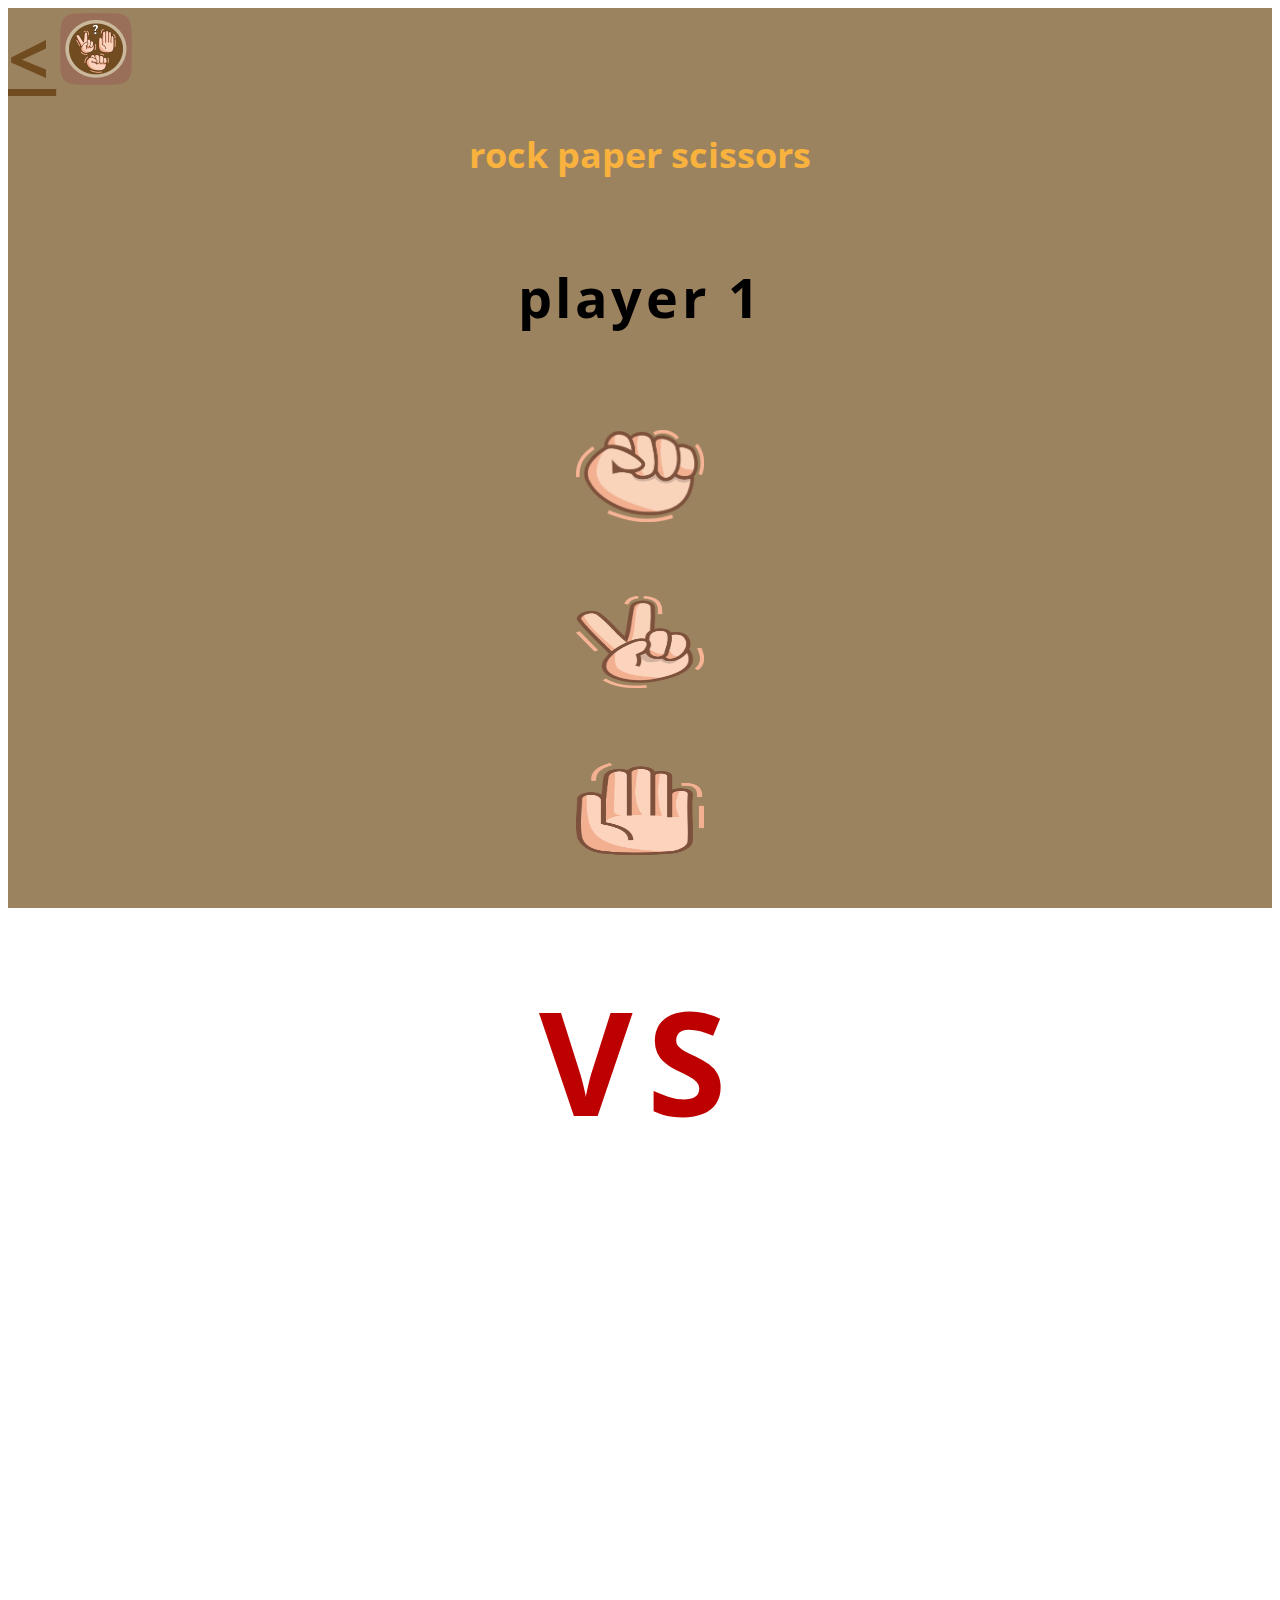
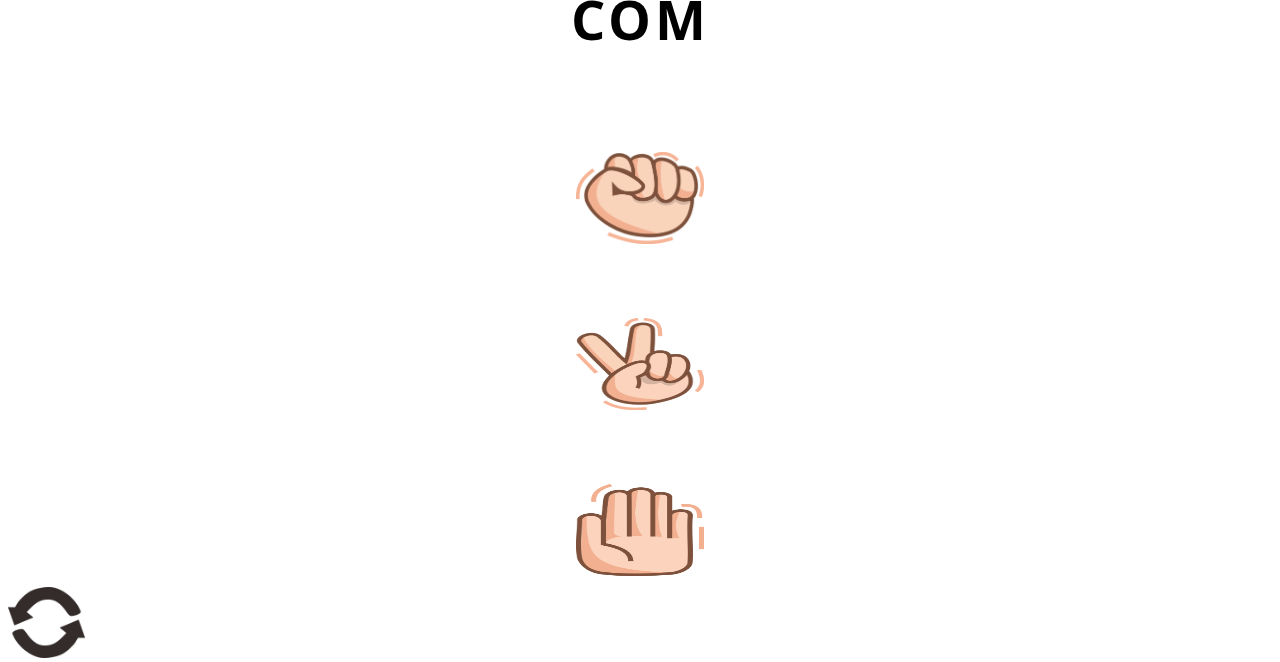
==== challenge-4.html @ 949660da "layout untuk challenge chapter 4" ====
<!DOCTYPE html>
<html lang="en">
<head>
    <meta charset="UTF-8">
    <meta http-equiv="X-UA-Compatible" content="IE=edge">
    <meta name="viewport" content="width=device-width, initial-scale=1.0">
    <title>Challenge 4</title>
    <link href="https://cdn.jsdelivr.net/npm/bootstrap@5.0.2/dist/css/bootstrap.min.css" rel="stylesheet" integrity="sha384-EVSTQN3/azprG1Anm3QDgpJLIm9Nao0Yz1ztcQTwFspd3yD65VohhpuuCOmLASjC" crossorigin="anonymous">
    <script src="https://cdn.jsdelivr.net/npm/bootstrap@5.0.2/dist/js/bootstrap.bundle.min.js" integrity="sha384-MrcW6ZMFYlzcLA8Nl+NtUVF0sA7MsXsP1UyJoMp4YLEuNSfAP+JcXn/tWtIaxVXM" crossorigin="anonymous"></script>
    <link rel="stylesheet" href="style/style2.css">
</head>
<body>
    <section class="rps-bg">
        <div class="row">
            <div class="col-md-6">
            <!-- navbar -->
            <nav class="navbar navbar-expand-lg navbar-light float-left">
                <div class="container text-uppercase">
                <a class="navbar-brand" href="index.html" style="color: #724c21; " ><</a>
                <img src="./assets/image2/suit.png" alt="" style="width: 72px;
                height: 72px;">
                <h1>rock paper scissors</h1>                    
                </div>
            </nav></div>
            <div class="col-md-6"></div>
        </div>
        
        <div class="container">
            <div class="row">
                <!-- untuk player -->
                <div class="col-md-4 text-uppercase player">
                    <h2 class="">player 1</h2>
                    <div class="batu-player" style="padding-top: 5%;">
                        <img src="./assets/image2/batu.png" alt="">
                    </div>
                    <div class="gunting-player" style="padding-top: 5%;">
                        <img src="./assets/image2/gunting.png" alt="">
                    </div>
                    <div class="kertas-player" style="padding-top: 5%;">
                        <img src="./assets/image2/kertas.png" alt="">
                    </div>
                </div>
                <!-- untuk result text -->
                <div class="result-text col-md-4 text-center">
                    <!-- untuk vs -->
                    <div class="vs align-middle">
                        <h1 class="font-bold mx-auto align-middle">VS</h1>
                    </div>
                    <!-- untuk result: win -->
                    <div class="win d-none border border-success rounded bg-success">
                        <p>Player Win</p>
                    </div>
                    <!-- untuk result: lose -->
                    <div class="lose d-none border border-success rounded bg-success">
                        <p>Com Win</p>
                    </div>
                    <!-- untuk result: draw -->
                    <div class="draw d-none border border-success rounded bg-success">
                        <p>draw</p>
                    </div>

                </div>
                <!-- untuk com -->
                <div class="col-md-4 text-uppercase com">
                    <h2>COM</h2>
                    <div class="batu-player" style="padding-top: 5%;">
                        <img src="./assets/image2/batu.png" alt="">
                    </div>
                    <div class="gunting-player" style="padding-top: 5%;">
                        <img src="./assets/image2/gunting.png" alt="">
                    </div>
                    <div class="kertas-player" style="padding-top: 5%;">
                        <img src="./assets/image2/kertas.png" alt="">
                    </div>
                </div>
            </div>

            <!-- Refresh page -->
            <div class="refresh">
                <img src="./assets/image2/refresh.png" alt="" class="rounded mx-auto d-block">
            </div>
        </div>

    </section>
    
</body>
</html>
---- style/style2.css ----
@import url("https://fonts.googleapis.com/css2?family=Open+Sans&display=swap");
@import url("https://fonts.googleapis.com/css2?family=Bebas+Neue&display=swap");

.rps-bg {
  background-size: cover;
  background-position: center;
  height: 100vh;
  position: relative;
  background-color: #9c835f;
}

.navbar a {
  font-family: Open Sans;
  font-style: normal;
  font-weight: bold;
  font-size: 72px;
  line-height: 98px;
  letter-spacing: 0.1em;
  color: #724c21;
}
.navbar h1 {
  font-family: Open Sans;
  font-style: normal;
  font-weight: bold;
  font-size: 36px;
  line-height: 49px;
  text-align: center;
  color: #f9b23d;
}

.player,
.com {
  font-family: Open Sans;
  font-style: normal;
  font-weight: bold;
  font-size: 36px;
  line-height: 49px;
  text-align: center;
  letter-spacing: 0.1em;
  padding-top: 2%;
}

.player img,
.com img {
  width: 128px;
  height: 92px;
}

.vs h1 {
  font-family: Open Sans;
  font-style: normal;
  font-weight: bold;
  font-size: 144px;
  line-height: 196px;
  text-align: center;
  letter-spacing: 0.1em;
  text-transform: uppercase;

  color: #bd0000;
}
.result-text p {
  font-family: Open Sans;
  font-style: normal;
  font-weight: bold;
  font-size: 38px;
  line-height: 52px;
  text-align: center;
  letter-spacing: 0.1em;
  text-transform: uppercase;

  color: #ffffff;
}

.refresh img {
  width: 77px;
  height: 71px;
  left: 681px;
  top: 843px;
}

@media screen and (max-width: 990px) {
  .content,
  .rps-bg {
    width: 100%;
  }
}
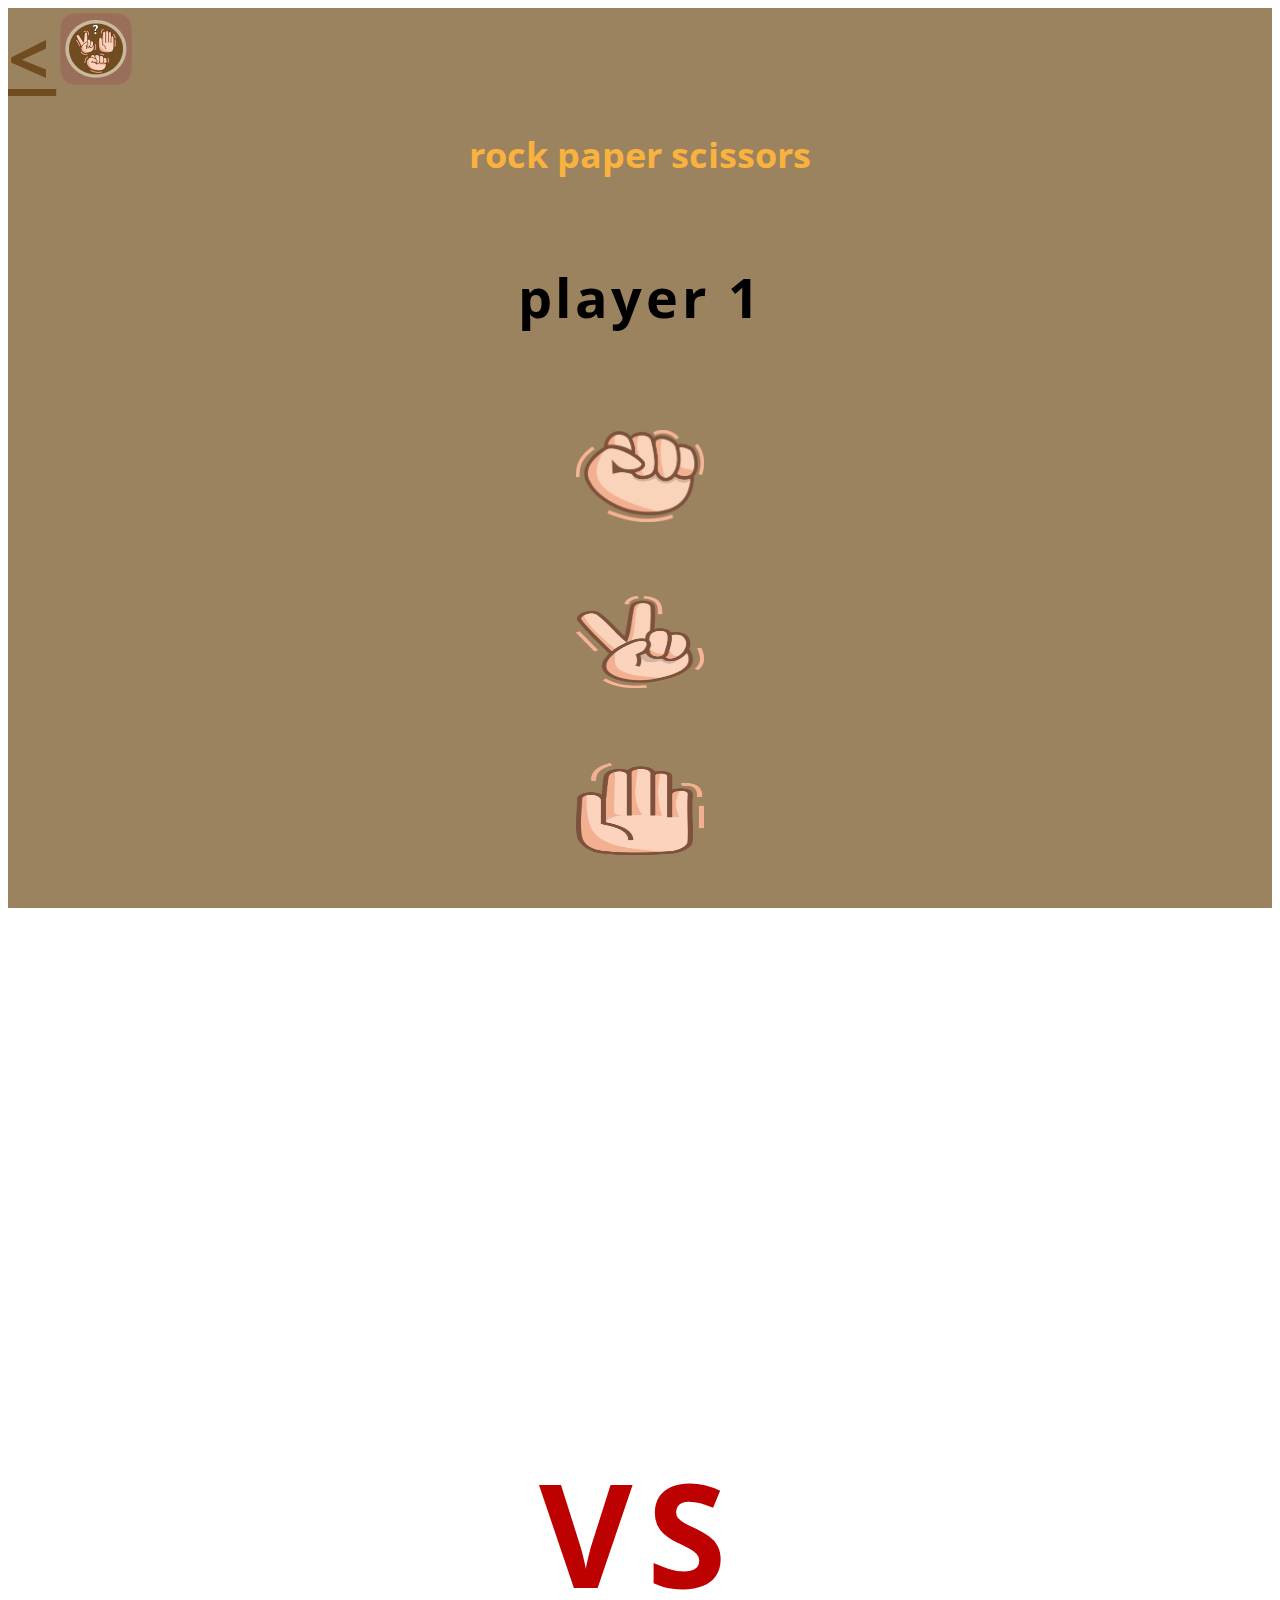
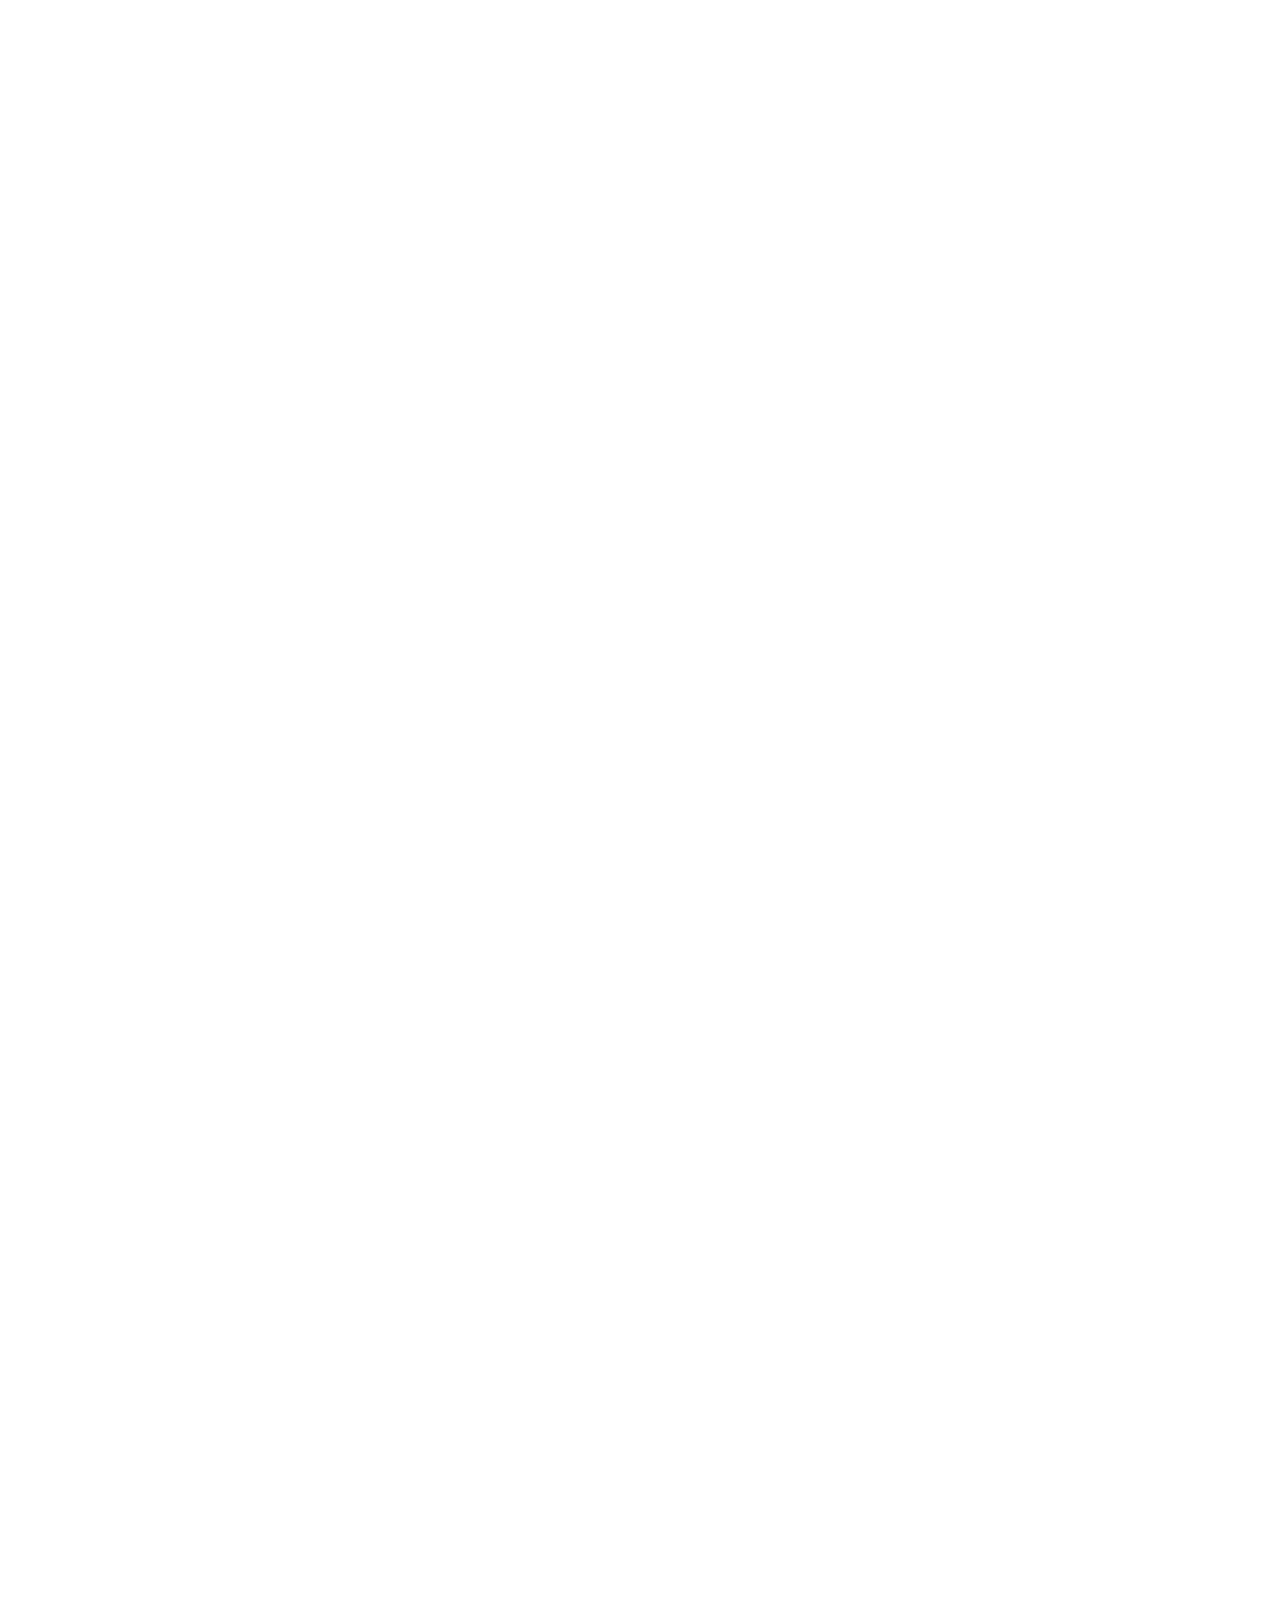
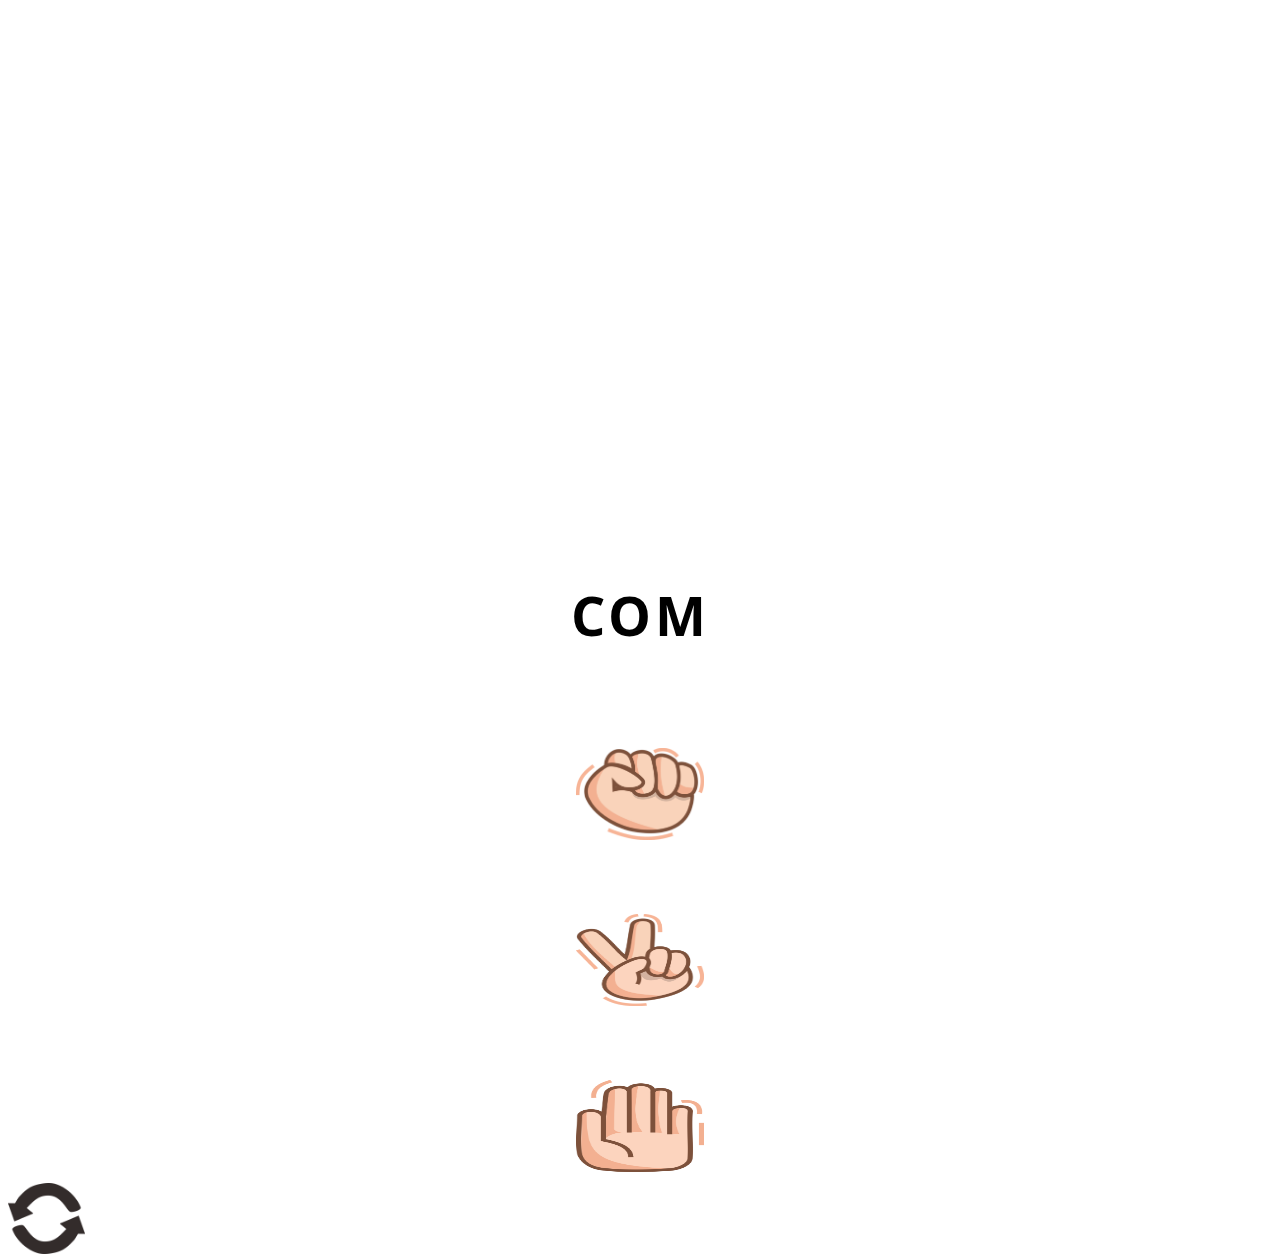
==== commit ceccc6d9: "menampilkan result hasil suit" ====
--- a/challenge-4.html
+++ b/challenge-4.html
@@ -28,7 +28,7 @@
         <div class="container">
             <div class="row">
                 <!-- untuk player -->
-                <div class="col-md-4 text-uppercase player">
+                <div class="col-md-4 text-uppercase player" id="pilihanPlayer">
                     <h2 class="">player 1</h2>
                     <div class="batu-player" style="padding-top: 5%;">
                         <img src="./assets/image2/batu.png" alt="">
@@ -41,47 +41,47 @@
                     </div>
                 </div>
                 <!-- untuk result text -->
-                <div class="result-text col-md-4 text-center">
+                <div class="result-text col-md-4 text-center align-middle">
                     <!-- untuk vs -->
-                    <div class="vs align-middle">
+                    <div class="vs align-middle" id="vs">
                         <h1 class="font-bold mx-auto align-middle">VS</h1>
                     </div>
                     <!-- untuk result: win -->
-                    <div class="win d-none border border-success rounded bg-success">
+                    <div class="win d-none border border-success rounded bg-success" id="win">
                         <p>Player Win</p>
                     </div>
                     <!-- untuk result: lose -->
-                    <div class="lose d-none border border-success rounded bg-success">
+                    <div class="d-none border border-success rounded bg-success" id="lose">
                         <p>Com Win</p>
                     </div>
                     <!-- untuk result: draw -->
-                    <div class="draw d-none border border-success rounded bg-success">
+                    <div class="d-none border border-success rounded bg-success" id="draw">
                         <p>draw</p>
                     </div>
 
                 </div>
                 <!-- untuk com -->
-                <div class="col-md-4 text-uppercase com">
+                <div class="col-md-4 text-uppercase com" id='resultCom'>
                     <h2>COM</h2>
                     <div class="batu-player" style="padding-top: 5%;">
-                        <img src="./assets/image2/batu.png" alt="">
+                        <img src="./assets/image2/batu.png" alt="" id="0">
                     </div>
                     <div class="gunting-player" style="padding-top: 5%;">
-                        <img src="./assets/image2/gunting.png" alt="">
+                        <img src="./assets/image2/gunting.png" alt="" id="1">
                     </div>
                     <div class="kertas-player" style="padding-top: 5%;">
-                        <img src="./assets/image2/kertas.png" alt="">
+                        <img src="./assets/image2/kertas.png" alt="" id="2">
                     </div>
                 </div>
             </div>
 
             <!-- Refresh page -->
             <div class="refresh">
-                <img src="./assets/image2/refresh.png" alt="" class="rounded mx-auto d-block">
+                <img src="./assets/image2/refresh.png" alt="" class="rounded mx-auto d-block" id="refresh">
             </div>
         </div>
 
     </section>
-    
+    <script src="./script.js"></script>
 </body>
 </html>--- a/style/style2.css
+++ b/style/style2.css
@@ -5,6 +5,7 @@
   background-size: cover;
   background-position: center;
   height: 100vh;
+
   position: relative;
   background-color: #9c835f;
 }
@@ -16,7 +17,6 @@
   font-size: 72px;
   line-height: 98px;
   letter-spacing: 0.1em;
-  color: #724c21;
 }
 .navbar h1 {
   font-family: Open Sans;
@@ -46,7 +46,15 @@
   height: 92px;
 }
 
-.vs h1 {
+#win,
+#lose,
+#draw {
+  transform: rotate(-45deg);
+  margin-top: 50%;
+}
+
+#vs h1 {
+  margin-top: 45%;
   font-family: Open Sans;
   font-style: normal;
   font-weight: bold;
